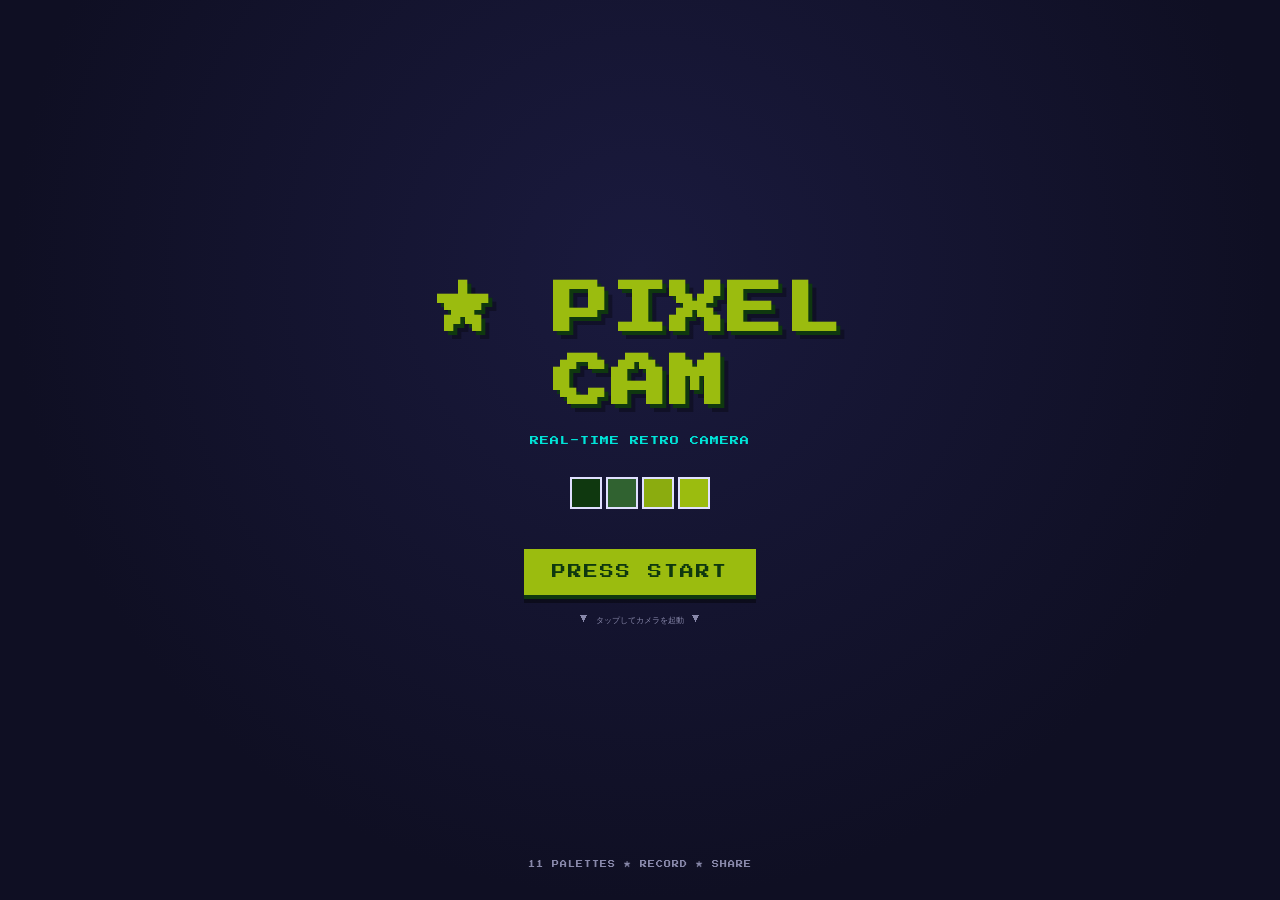
==== index.html @ 7d55e4a3 "Initial commit: PixelCam real-time pixel art camera PWA" ====
<!DOCTYPE html>
<html lang="ja">
<head>
  <meta charset="UTF-8">
  <meta name="viewport" content="width=device-width, initial-scale=1.0, maximum-scale=1.0, user-scalable=no, viewport-fit=cover">
  <meta name="theme-color" content="#0f0f23">
  <meta name="apple-mobile-web-app-capable" content="yes">
  <meta name="apple-mobile-web-app-status-bar-style" content="black-translucent">
  <meta name="apple-mobile-web-app-title" content="PixelCam">
  <meta name="mobile-web-app-capable" content="yes">
  <meta name="description" content="Real-time pixel art camera. 11 retro palettes. Share to TikTok, Instagram, Twitter.">
  <meta property="og:title" content="PixelCam - Real-time Pixel Art Camera">
  <meta property="og:description" content="Turn your camera into retro pixel art. 11 palettes, record & share.">
  <meta property="og:type" content="website">
  <link rel="manifest" href="./manifest.json">
  <link rel="apple-touch-icon" href="./assets/icons/icon-192.png">
  <link rel="preconnect" href="https://fonts.googleapis.com">
  <link rel="preconnect" href="https://fonts.gstatic.com" crossorigin>
  <link href="https://fonts.googleapis.com/css2?family=Press+Start+2P&display=swap" rel="stylesheet">
  <link rel="stylesheet" href="./css/style.css">
  <title>PixelCam ★ Real-time Pixel Art Camera</title>
</head>
<body>
  <!-- Start screen: requires user gesture for iOS camera access -->
  <div id="start-screen" class="screen">
    <div class="title-block">
      <h1 class="logo">★ PIXEL<br>CAM</h1>
      <p class="tagline">REAL-TIME RETRO CAMERA</p>
    </div>
    <div class="palette-preview">
      <div class="swatch" style="background:#0f380f"></div>
      <div class="swatch" style="background:#306230"></div>
      <div class="swatch" style="background:#8bac0f"></div>
      <div class="swatch" style="background:#9bbc0f"></div>
    </div>
    <button id="start-btn" class="start-button">PRESS START</button>
    <p class="hint">▼ タップしてカメラを起動 ▼</p>
    <div class="credits">11 PALETTES ★ RECORD ★ SHARE</div>
  </div>

  <!-- Main screen: camera + controls -->
  <div id="main-screen" class="screen hidden">
    <div class="status-bar">
      <span class="status-item">★ PIXEL CAM</span>
      <span class="status-item" id="aspect-label">9:16</span>
      <span class="status-item" id="rec-indicator">● REC</span>
      <span class="status-item" id="fx-indicator">---</span>
    </div>

    <div id="camera-view">
      <canvas id="display"></canvas>
      <video id="video" autoplay playsinline muted></video>
      <div id="flash"></div>
      <div id="crt-overlay"></div>
    </div>

    <div class="palette-bar">
      <button class="palette-arrow" id="dpad-left">◀</button>
      <div class="palette-name" id="palette-label">Game Boy</div>
      <button class="palette-arrow" id="dpad-right">▶</button>
    </div>

    <div class="controls">
      <div class="dpad">
        <button class="dpad-btn dpad-up-btn" id="dpad-up">▲</button>
        <div class="dpad-middle">
          <div class="size-label" id="size-label">96PX</div>
        </div>
        <button class="dpad-btn dpad-down-btn" id="dpad-down">▼</button>
      </div>

      <div class="menu-btns">
        <button class="menu-btn" id="btn-select">SELECT<br><span>ASPECT</span></button>
        <button class="menu-btn" id="btn-start">START<br><span>FLIP</span></button>
        <button class="menu-btn" id="btn-fx">FX<br><span>CRT</span></button>
      </div>

      <div class="action-btns">
        <button class="action-btn btn-b" id="btn-b">B<br><span>REC</span></button>
        <button class="action-btn btn-a" id="btn-a">A<br><span>PHOTO</span></button>
      </div>
    </div>
  </div>

  <!-- Preview screen after photo/video -->
  <div id="preview-screen" class="screen hidden">
    <div class="preview-header">
      <button class="icon-btn" id="preview-close">✕</button>
      <span class="preview-title">★ PREVIEW</span>
    </div>
    <div id="preview-media" class="preview-media"></div>
    <div class="preview-actions">
      <button class="big-btn" id="preview-share">SHARE / SAVE</button>
    </div>
  </div>

  <!-- Error screen -->
  <div id="error-screen" class="screen hidden">
    <div class="error-box">
      <h2>✕ ERROR</h2>
      <p id="error-msg"></p>
      <button class="start-button" onclick="location.reload()">RETRY</button>
    </div>
  </div>

  <script type="module" src="./js/app.js"></script>
</body>
</html>
---- css/style.css ----
/* PixelCam — Retro Game Console UI */

* {
  margin: 0;
  padding: 0;
  box-sizing: border-box;
  -webkit-tap-highlight-color: transparent;
  -webkit-touch-callout: none;
  user-select: none;
}

:root {
  --bg-dark: #0f0f23;
  --bg-panel: #1a1a2e;
  --bg-elev: #24243e;
  --gb-green: #9bbc0f;
  --gb-dark: #0f380f;
  --gb-mid: #306230;
  --accent-pink: #ff0088;
  --accent-cyan: #00e4d8;
  --accent-yellow: #fff1e8;
  --text: #e0e0ff;
  --text-dim: #8888aa;
  --border: #2a2a4a;
}

html, body {
  height: 100%;
  width: 100%;
  overflow: hidden;
  background: var(--bg-dark);
  color: var(--text);
  font-family: 'Press Start 2P', monospace;
  -webkit-font-smoothing: none;
  image-rendering: pixelated;
}

body {
  position: fixed;
  inset: 0;
  display: flex;
  flex-direction: column;
}

.screen {
  position: absolute;
  inset: 0;
  width: 100%;
  height: 100%;
  display: flex;
  flex-direction: column;
  background: var(--bg-dark);
  padding: env(safe-area-inset-top) env(safe-area-inset-right) env(safe-area-inset-bottom) env(safe-area-inset-left);
}

.hidden {
  display: none !important;
}

/* ============= START SCREEN ============= */

#start-screen {
  align-items: center;
  justify-content: center;
  background: radial-gradient(circle at 50% 30%, #1a1a3e 0%, #0f0f23 70%);
  text-align: center;
  padding: 24px;
}

.title-block {
  margin-bottom: 32px;
}

.logo {
  font-size: 42px;
  line-height: 1.3;
  color: var(--gb-green);
  text-shadow:
    4px 4px 0 var(--gb-dark),
    8px 8px 0 rgba(0,0,0,0.3);
  letter-spacing: 2px;
  margin-bottom: 16px;
  animation: pulse 2s ease-in-out infinite;
}

@keyframes pulse {
  0%, 100% { transform: scale(1); }
  50% { transform: scale(1.03); }
}

.tagline {
  font-size: 9px;
  color: var(--accent-cyan);
  letter-spacing: 1px;
}

.palette-preview {
  display: flex;
  gap: 4px;
  margin-bottom: 40px;
}

.swatch {
  width: 32px;
  height: 32px;
  border: 2px solid var(--text);
  image-rendering: pixelated;
}

.start-button {
  font-family: 'Press Start 2P', monospace;
  font-size: 14px;
  padding: 16px 28px;
  background: var(--gb-green);
  color: var(--gb-dark);
  border: none;
  border-radius: 0;
  box-shadow:
    0 4px 0 var(--gb-dark),
    0 8px 0 rgba(0,0,0,0.4);
  cursor: pointer;
  transition: transform 0.05s, box-shadow 0.05s;
  letter-spacing: 2px;
  animation: blink-hint 1.2s ease-in-out infinite;
}

.start-button:active {
  transform: translateY(4px);
  box-shadow: 0 0 0 var(--gb-dark);
}

@keyframes blink-hint {
  0%, 50%, 100% { opacity: 1; }
  25%, 75% { opacity: 0.7; }
}

.hint {
  margin-top: 20px;
  font-size: 8px;
  color: var(--text-dim);
  animation: blink-hint 1.5s ease-in-out infinite;
}

.credits {
  position: absolute;
  bottom: 32px;
  font-size: 7px;
  color: var(--text-dim);
  letter-spacing: 1px;
}

/* ============= MAIN SCREEN ============= */

#main-screen {
  padding: 0;
}

.status-bar {
  display: flex;
  justify-content: space-between;
  align-items: center;
  padding: 8px 12px;
  background: var(--bg-panel);
  border-bottom: 2px solid var(--gb-green);
  font-size: 8px;
  color: var(--gb-green);
  min-height: 32px;
  padding-top: calc(8px + env(safe-area-inset-top));
}

.status-item {
  letter-spacing: 1px;
}

#rec-indicator {
  color: var(--text-dim);
  transition: color 0.1s;
}

#rec-indicator.active {
  color: var(--accent-pink);
  animation: rec-blink 0.8s ease-in-out infinite;
}

@keyframes rec-blink {
  0%, 100% { opacity: 1; }
  50% { opacity: 0.3; }
}

#camera-view {
  flex: 1;
  position: relative;
  background: #000;
  overflow: hidden;
  display: flex;
  align-items: center;
  justify-content: center;
  min-height: 0;
}

#video {
  position: absolute;
  width: 1px;
  height: 1px;
  opacity: 0;
  pointer-events: none;
}

#display {
  max-width: 100%;
  max-height: 100%;
  image-rendering: pixelated;
  image-rendering: -moz-crisp-edges;
  image-rendering: crisp-edges;
  display: block;
}

#flash {
  position: absolute;
  inset: 0;
  background: white;
  opacity: 0;
  pointer-events: none;
  transition: opacity 0.05s;
}

#flash.active {
  opacity: 0.8;
  transition: opacity 0.2s;
}

#crt-overlay {
  position: absolute;
  inset: 0;
  pointer-events: none;
  opacity: 0;
  background-image:
    linear-gradient(rgba(0,0,0,0.25) 50%, transparent 50%),
    linear-gradient(90deg, rgba(255,0,0,0.03), rgba(0,255,0,0.02), rgba(0,0,255,0.03));
  background-size: 100% 3px, 3px 100%;
  transition: opacity 0.2s;
  mix-blend-mode: multiply;
}

#crt-overlay.active {
  opacity: 1;
}

/* Palette name bar */
.palette-bar {
  display: flex;
  align-items: center;
  justify-content: space-between;
  background: var(--bg-panel);
  border-top: 2px solid var(--border);
  border-bottom: 2px solid var(--border);
  padding: 6px 12px;
}

.palette-arrow {
  width: 36px;
  height: 28px;
  background: var(--bg-elev);
  border: 2px solid var(--gb-green);
  color: var(--gb-green);
  font-size: 14px;
  font-family: 'Press Start 2P', monospace;
  cursor: pointer;
  border-radius: 0;
}

.palette-arrow:active {
  background: var(--gb-green);
  color: var(--gb-dark);
}

.palette-name {
  font-size: 11px;
  color: var(--gb-green);
  letter-spacing: 2px;
  text-align: center;
  flex: 1;
  text-shadow: 2px 2px 0 var(--gb-dark);
}

/* Controls */
.controls {
  display: grid;
  grid-template-columns: auto 1fr auto;
  grid-template-areas: "dpad menu actions";
  gap: 12px;
  padding: 16px;
  padding-bottom: calc(16px + env(safe-area-inset-bottom));
  background: var(--bg-panel);
  align-items: center;
}

.dpad {
  grid-area: dpad;
  display: flex;
  flex-direction: column;
  align-items: center;
  gap: 0;
}

.dpad-btn {
  width: 48px;
  height: 34px;
  background: var(--bg-elev);
  border: 2px solid var(--text-dim);
  color: var(--text);
  font-size: 14px;
  font-family: 'Press Start 2P', monospace;
  cursor: pointer;
  border-radius: 0;
}

.dpad-btn:active {
  background: var(--gb-green);
  color: var(--gb-dark);
  border-color: var(--gb-green);
}

.dpad-middle {
  background: var(--bg-elev);
  border-left: 2px solid var(--text-dim);
  border-right: 2px solid var(--text-dim);
  width: 48px;
  height: 28px;
  display: flex;
  align-items: center;
  justify-content: center;
}

.size-label {
  font-size: 7px;
  color: var(--gb-green);
  letter-spacing: 1px;
}

.menu-btns {
  grid-area: menu;
  display: flex;
  flex-direction: column;
  gap: 6px;
  align-items: center;
}

.menu-btn {
  width: 100%;
  max-width: 90px;
  padding: 6px;
  background: var(--bg-elev);
  border: 2px solid var(--text-dim);
  color: var(--text);
  font-family: 'Press Start 2P', monospace;
  font-size: 7px;
  line-height: 1.5;
  cursor: pointer;
  border-radius: 0;
  letter-spacing: 1px;
}

.menu-btn span {
  font-size: 6px;
  color: var(--text-dim);
}

.menu-btn:active {
  background: var(--accent-cyan);
  color: var(--bg-dark);
  border-color: var(--accent-cyan);
}

.menu-btn:active span { color: var(--bg-dark); }

.action-btns {
  grid-area: actions;
  display: flex;
  gap: 12px;
  align-items: center;
  padding-top: 10px;
}

.action-btn {
  width: 58px;
  height: 58px;
  border-radius: 50%;
  border: 3px solid;
  color: white;
  font-family: 'Press Start 2P', monospace;
  font-size: 18px;
  cursor: pointer;
  display: flex;
  flex-direction: column;
  align-items: center;
  justify-content: center;
  padding: 0;
  box-shadow: 0 4px 0 rgba(0,0,0,0.5);
  transition: transform 0.05s, box-shadow 0.05s;
}

.action-btn span {
  font-size: 6px;
  margin-top: 2px;
  letter-spacing: 1px;
}

.action-btn:active {
  transform: translateY(4px);
  box-shadow: 0 0 0 rgba(0,0,0,0.5);
}

.btn-a {
  background: var(--accent-pink);
  border-color: #aa0055;
}

.btn-b {
  background: var(--accent-yellow);
  color: #660044;
  border-color: #aa8833;
}

/* ============= PREVIEW SCREEN ============= */

#preview-screen {
  background: rgba(0,0,0,0.95);
  z-index: 100;
  padding-top: env(safe-area-inset-top);
  padding-bottom: env(safe-area-inset-bottom);
}

.preview-header {
  display: flex;
  align-items: center;
  padding: 12px;
  background: var(--bg-panel);
  border-bottom: 2px solid var(--gb-green);
  gap: 12px;
}

.icon-btn {
  width: 36px;
  height: 36px;
  background: var(--bg-elev);
  border: 2px solid var(--gb-green);
  color: var(--gb-green);
  font-family: 'Press Start 2P', monospace;
  font-size: 14px;
  cursor: pointer;
  border-radius: 0;
}

.preview-title {
  font-size: 11px;
  color: var(--gb-green);
  letter-spacing: 2px;
  flex: 1;
}

.preview-media {
  flex: 1;
  display: flex;
  align-items: center;
  justify-content: center;
  padding: 16px;
  min-height: 0;
}

.preview-media img,
.preview-media video {
  max-width: 100%;
  max-height: 100%;
  image-rendering: pixelated;
  border: 2px solid var(--gb-green);
}

.preview-actions {
  padding: 16px;
  background: var(--bg-panel);
  border-top: 2px solid var(--border);
}

.big-btn {
  width: 100%;
  padding: 18px;
  background: var(--gb-green);
  border: none;
  color: var(--gb-dark);
  font-family: 'Press Start 2P', monospace;
  font-size: 12px;
  letter-spacing: 2px;
  cursor: pointer;
  border-radius: 0;
  box-shadow: 0 4px 0 var(--gb-dark);
}

.big-btn:active {
  transform: translateY(4px);
  box-shadow: 0 0 0 var(--gb-dark);
}

/* ============= ERROR SCREEN ============= */

#error-screen {
  align-items: center;
  justify-content: center;
  padding: 24px;
  z-index: 200;
}

.error-box {
  background: var(--bg-panel);
  border: 3px solid var(--accent-pink);
  padding: 24px;
  text-align: center;
  max-width: 320px;
}

.error-box h2 {
  font-size: 18px;
  color: var(--accent-pink);
  margin-bottom: 16px;
  letter-spacing: 2px;
}

.error-box p {
  font-size: 10px;
  line-height: 1.6;
  margin-bottom: 20px;
  color: var(--text);
}

/* ============= RESPONSIVE ============= */

@media (min-width: 600px) {
  .logo { font-size: 56px; }
  .action-btn { width: 70px; height: 70px; font-size: 22px; }
  .dpad-btn { width: 54px; height: 38px; }
  .dpad-middle { width: 54px; height: 32px; }
}

@media (max-height: 600px) {
  .logo { font-size: 32px; }
  .title-block { margin-bottom: 16px; }
  .palette-preview { margin-bottom: 20px; }
  .credits { bottom: 12px; }
  .controls { padding: 8px; gap: 8px; }
  .action-btn { width: 50px; height: 50px; font-size: 16px; }
}
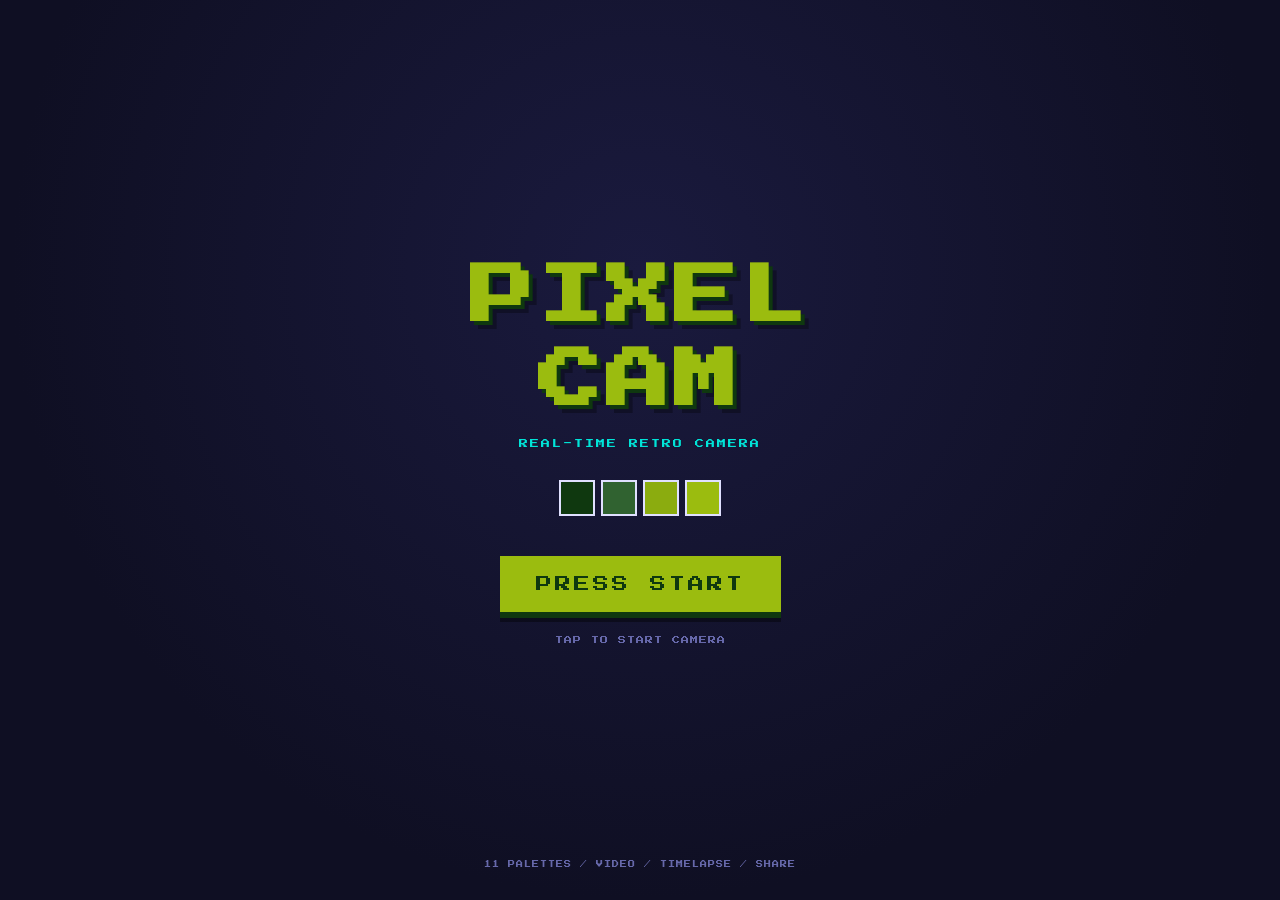
==== commit d1d2626b: "UI overhaul: bigger buttons, flip icon, timelapse, improved save - Redesigned control layout with la" ====
--- a/index.html
+++ b/index.html
@@ -18,13 +18,13 @@
   <link rel="preconnect" href="https://fonts.gstatic.com" crossorigin>
   <link href="https://fonts.googleapis.com/css2?family=Press+Start+2P&display=swap" rel="stylesheet">
   <link rel="stylesheet" href="./css/style.css">
-  <title>PixelCam ★ Real-time Pixel Art Camera</title>
+  <title>PixelCam</title>
 </head>
 <body>
-  <!-- Start screen: requires user gesture for iOS camera access -->
+  <!-- Start screen -->
   <div id="start-screen" class="screen">
     <div class="title-block">
-      <h1 class="logo">★ PIXEL<br>CAM</h1>
+      <h1 class="logo">PIXEL<br>CAM</h1>
       <p class="tagline">REAL-TIME RETRO CAMERA</p>
     </div>
     <div class="palette-preview">
@@ -34,70 +34,119 @@
       <div class="swatch" style="background:#9bbc0f"></div>
     </div>
     <button id="start-btn" class="start-button">PRESS START</button>
-    <p class="hint">▼ タップしてカメラを起動 ▼</p>
-    <div class="credits">11 PALETTES ★ RECORD ★ SHARE</div>
+    <p class="hint">TAP TO START CAMERA</p>
+    <div class="credits">11 PALETTES / VIDEO / TIMELAPSE / SHARE</div>
   </div>
 
-  <!-- Main screen: camera + controls -->
+  <!-- Main camera screen -->
   <div id="main-screen" class="screen hidden">
-    <div class="status-bar">
-      <span class="status-item">★ PIXEL CAM</span>
-      <span class="status-item" id="aspect-label">9:16</span>
-      <span class="status-item" id="rec-indicator">● REC</span>
-      <span class="status-item" id="fx-indicator">---</span>
-    </div>
-
+    <!-- Camera view area -->
     <div id="camera-view">
       <canvas id="display"></canvas>
       <video id="video" autoplay playsinline muted></video>
       <div id="flash"></div>
       <div id="crt-overlay"></div>
+
+      <!-- Floating top bar -->
+      <div class="floating-top">
+        <span class="top-badge" id="aspect-label">9:16</span>
+        <span class="top-badge" id="rec-indicator">REC</span>
+        <span class="top-badge" id="timer-display"></span>
+      </div>
+
+      <!-- Floating camera flip button -->
+      <button class="floating-btn flip-btn" id="btn-flip" aria-label="Flip camera">
+        <svg viewBox="0 0 24 24" width="28" height="28" fill="none" stroke="currentColor" stroke-width="2.5" stroke-linecap="round" stroke-linejoin="round">
+          <path d="M16 3h5v5"/>
+          <path d="M8 21H3v-5"/>
+          <path d="M21 3l-7 7"/>
+          <path d="M3 21l7-7"/>
+        </svg>
+      </button>
     </div>
 
+    <!-- Palette bar -->
     <div class="palette-bar">
-      <button class="palette-arrow" id="dpad-left">◀</button>
-      <div class="palette-name" id="palette-label">Game Boy</div>
-      <button class="palette-arrow" id="dpad-right">▶</button>
+      <button class="pal-arrow" id="pal-left" aria-label="Previous palette">
+        <svg viewBox="0 0 24 24" width="20" height="20" fill="currentColor"><path d="M15 19l-7-7 7-7"/></svg>
+      </button>
+      <div class="pal-name" id="palette-label">Game Boy</div>
+      <button class="pal-arrow" id="pal-right" aria-label="Next palette">
+        <svg viewBox="0 0 24 24" width="20" height="20" fill="currentColor"><path d="M9 5l7 7-7 7"/></svg>
+      </button>
     </div>
 
-    <div class="controls">
-      <div class="dpad">
-        <button class="dpad-btn dpad-up-btn" id="dpad-up">▲</button>
-        <div class="dpad-middle">
-          <div class="size-label" id="size-label">96PX</div>
-        </div>
-        <button class="dpad-btn dpad-down-btn" id="dpad-down">▼</button>
+    <!-- Control bar -->
+    <div class="control-bar">
+      <!-- Top row: settings -->
+      <div class="settings-row">
+        <button class="setting-btn" id="btn-res">
+          <span class="setting-icon">
+            <svg viewBox="0 0 24 24" width="22" height="22" fill="none" stroke="currentColor" stroke-width="2"><rect x="3" y="3" width="18" height="18" rx="2"/><line x1="9" y1="3" x2="9" y2="21"/><line x1="15" y1="3" x2="15" y2="21"/><line x1="3" y1="9" x2="21" y2="9"/><line x1="3" y1="15" x2="21" y2="15"/></svg>
+          </span>
+          <span class="setting-label" id="size-label">96PX</span>
+        </button>
+        <button class="setting-btn" id="btn-aspect">
+          <span class="setting-icon">
+            <svg viewBox="0 0 24 24" width="22" height="22" fill="none" stroke="currentColor" stroke-width="2"><rect x="2" y="4" width="20" height="16" rx="2"/><rect x="6" y="7" width="5" height="10" rx="1" fill="currentColor" opacity="0.3"/></svg>
+          </span>
+          <span class="setting-label" id="aspect-btn-label">9:16</span>
+        </button>
+        <button class="setting-btn" id="btn-fx">
+          <span class="setting-icon">
+            <svg viewBox="0 0 24 24" width="22" height="22" fill="none" stroke="currentColor" stroke-width="2"><path d="M12 2v4M12 18v4M4.93 4.93l2.83 2.83M16.24 16.24l2.83 2.83M2 12h4M18 12h4M4.93 19.07l2.83-2.83M16.24 7.76l2.83-2.83"/></svg>
+          </span>
+          <span class="setting-label" id="fx-label">CRT</span>
+        </button>
+        <button class="setting-btn" id="btn-dither">
+          <span class="setting-icon">
+            <svg viewBox="0 0 24 24" width="22" height="22" fill="currentColor"><circle cx="6" cy="6" r="2"/><circle cx="14" cy="6" r="1.5" opacity="0.5"/><circle cx="10" cy="10" r="1.5" opacity="0.5"/><circle cx="18" cy="10" r="2"/><circle cx="6" cy="14" r="1.5" opacity="0.5"/><circle cx="14" cy="14" r="2"/><circle cx="10" cy="18" r="2"/><circle cx="18" cy="18" r="1.5" opacity="0.5"/></svg>
+          </span>
+          <span class="setting-label" id="dither-label">DITHR</span>
+        </button>
       </div>
 
-      <div class="menu-btns">
-        <button class="menu-btn" id="btn-select">SELECT<br><span>ASPECT</span></button>
-        <button class="menu-btn" id="btn-start">START<br><span>FLIP</span></button>
-        <button class="menu-btn" id="btn-fx">FX<br><span>CRT</span></button>
-      </div>
-
-      <div class="action-btns">
-        <button class="action-btn btn-b" id="btn-b">B<br><span>REC</span></button>
-        <button class="action-btn btn-a" id="btn-a">A<br><span>PHOTO</span></button>
+      <!-- Bottom row: mode + capture -->
+      <div class="capture-row">
+        <div class="mode-selector">
+          <button class="mode-btn active" id="mode-photo" data-mode="photo">PHOTO</button>
+          <button class="mode-btn" id="mode-video" data-mode="video">VIDEO</button>
+          <button class="mode-btn" id="mode-tl" data-mode="timelapse">T-LAPSE</button>
+        </div>
+        <button class="capture-btn" id="btn-capture" aria-label="Capture">
+          <div class="capture-ring">
+            <div class="capture-inner" id="capture-inner"></div>
+          </div>
+        </button>
       </div>
     </div>
   </div>
 
-  <!-- Preview screen after photo/video -->
+  <!-- Preview screen -->
   <div id="preview-screen" class="screen hidden">
     <div class="preview-header">
-      <button class="icon-btn" id="preview-close">✕</button>
-      <span class="preview-title">★ PREVIEW</span>
+      <button class="preview-back" id="preview-close">
+        <svg viewBox="0 0 24 24" width="24" height="24" fill="none" stroke="currentColor" stroke-width="2.5"><path d="M19 12H5M12 19l-7-7 7-7"/></svg>
+      </button>
+      <span class="preview-title">PREVIEW</span>
     </div>
     <div id="preview-media" class="preview-media"></div>
     <div class="preview-actions">
-      <button class="big-btn" id="preview-share">SHARE / SAVE</button>
+      <button class="save-btn" id="preview-save">
+        <svg viewBox="0 0 24 24" width="22" height="22" fill="none" stroke="currentColor" stroke-width="2.5"><path d="M21 15v4a2 2 0 01-2 2H5a2 2 0 01-2-2v-4"/><polyline points="7 10 12 15 17 10"/><line x1="12" y1="15" x2="12" y2="3"/></svg>
+        SAVE
+      </button>
+      <button class="share-btn" id="preview-share">
+        <svg viewBox="0 0 24 24" width="22" height="22" fill="none" stroke="currentColor" stroke-width="2.5"><circle cx="18" cy="5" r="3"/><circle cx="6" cy="12" r="3"/><circle cx="18" cy="19" r="3"/><line x1="8.59" y1="13.51" x2="15.42" y2="17.49"/><line x1="15.41" y1="6.51" x2="8.59" y2="10.49"/></svg>
+        SHARE
+      </button>
     </div>
   </div>
 
   <!-- Error screen -->
   <div id="error-screen" class="screen hidden">
     <div class="error-box">
-      <h2>✕ ERROR</h2>
+      <h2>ERROR</h2>
       <p id="error-msg"></p>
       <button class="start-button" onclick="location.reload()">RETRY</button>
     </div>
--- a/css/style.css
+++ b/css/style.css
@@ -1,4 +1,4 @@
-/* PixelCam — Retro Game Console UI */
+/* PixelCam — Redesigned for mobile usability */
 
 * {
   margin: 0;
@@ -17,10 +17,10 @@
   --gb-dark: #0f380f;
   --gb-mid: #306230;
   --accent-pink: #ff0088;
+  --accent-red: #ff3344;
   --accent-cyan: #00e4d8;
-  --accent-yellow: #fff1e8;
   --text: #e0e0ff;
-  --text-dim: #8888aa;
+  --text-dim: #6668aa;
   --border: #2a2a4a;
 }
 
@@ -50,12 +50,9 @@
   display: flex;
   flex-direction: column;
   background: var(--bg-dark);
-  padding: env(safe-area-inset-top) env(safe-area-inset-right) env(safe-area-inset-bottom) env(safe-area-inset-left);
-}
-
-.hidden {
-  display: none !important;
-}
+}
+
+.hidden { display: none !important; }
 
 /* ============= START SCREEN ============= */
 
@@ -67,18 +64,14 @@
   padding: 24px;
 }
 
-.title-block {
-  margin-bottom: 32px;
-}
+.title-block { margin-bottom: 32px; }
 
 .logo {
-  font-size: 42px;
+  font-size: 48px;
   line-height: 1.3;
   color: var(--gb-green);
-  text-shadow:
-    4px 4px 0 var(--gb-dark),
-    8px 8px 0 rgba(0,0,0,0.3);
-  letter-spacing: 2px;
+  text-shadow: 4px 4px 0 var(--gb-dark), 8px 8px 0 rgba(0,0,0,0.3);
+  letter-spacing: 4px;
   margin-bottom: 16px;
   animation: pulse 2s ease-in-out infinite;
 }
@@ -91,41 +84,37 @@
 .tagline {
   font-size: 9px;
   color: var(--accent-cyan);
-  letter-spacing: 1px;
+  letter-spacing: 2px;
 }
 
 .palette-preview {
   display: flex;
-  gap: 4px;
+  gap: 6px;
   margin-bottom: 40px;
 }
 
 .swatch {
-  width: 32px;
-  height: 32px;
+  width: 36px;
+  height: 36px;
   border: 2px solid var(--text);
-  image-rendering: pixelated;
 }
 
 .start-button {
   font-family: 'Press Start 2P', monospace;
-  font-size: 14px;
-  padding: 16px 28px;
+  font-size: 16px;
+  padding: 20px 36px;
   background: var(--gb-green);
   color: var(--gb-dark);
   border: none;
-  border-radius: 0;
-  box-shadow:
-    0 4px 0 var(--gb-dark),
-    0 8px 0 rgba(0,0,0,0.4);
+  box-shadow: 0 6px 0 var(--gb-dark), 0 10px 0 rgba(0,0,0,0.4);
   cursor: pointer;
   transition: transform 0.05s, box-shadow 0.05s;
-  letter-spacing: 2px;
+  letter-spacing: 3px;
   animation: blink-hint 1.2s ease-in-out infinite;
 }
 
 .start-button:active {
-  transform: translateY(4px);
+  transform: translateY(6px);
   box-shadow: 0 0 0 var(--gb-dark);
 }
 
@@ -135,10 +124,10 @@
 }
 
 .hint {
-  margin-top: 20px;
+  margin-top: 24px;
   font-size: 8px;
   color: var(--text-dim);
-  animation: blink-hint 1.5s ease-in-out infinite;
+  letter-spacing: 1px;
 }
 
 .credits {
@@ -151,42 +140,9 @@
 
 /* ============= MAIN SCREEN ============= */
 
-#main-screen {
-  padding: 0;
-}
-
-.status-bar {
-  display: flex;
-  justify-content: space-between;
-  align-items: center;
-  padding: 8px 12px;
-  background: var(--bg-panel);
-  border-bottom: 2px solid var(--gb-green);
-  font-size: 8px;
-  color: var(--gb-green);
-  min-height: 32px;
-  padding-top: calc(8px + env(safe-area-inset-top));
-}
-
-.status-item {
-  letter-spacing: 1px;
-}
-
-#rec-indicator {
-  color: var(--text-dim);
-  transition: color 0.1s;
-}
-
-#rec-indicator.active {
-  color: var(--accent-pink);
-  animation: rec-blink 0.8s ease-in-out infinite;
-}
-
-@keyframes rec-blink {
-  0%, 100% { opacity: 1; }
-  50% { opacity: 0.3; }
-}
-
+#main-screen { padding: 0; }
+
+/* Camera view */
 #camera-view {
   flex: 1;
   position: relative;
@@ -223,7 +179,6 @@
   pointer-events: none;
   transition: opacity 0.05s;
 }
-
 #flash.active {
   opacity: 0.8;
   transition: opacity 0.2s;
@@ -241,221 +196,314 @@
   transition: opacity 0.2s;
   mix-blend-mode: multiply;
 }
-
-#crt-overlay.active {
-  opacity: 1;
-}
-
-/* Palette name bar */
+#crt-overlay.active { opacity: 1; }
+
+/* Floating top bar */
+.floating-top {
+  position: absolute;
+  top: 0;
+  left: 0;
+  right: 0;
+  display: flex;
+  gap: 8px;
+  padding: 8px 12px;
+  padding-top: calc(8px + env(safe-area-inset-top));
+  pointer-events: none;
+  z-index: 10;
+}
+
+.top-badge {
+  background: rgba(0,0,0,0.6);
+  color: var(--gb-green);
+  font-size: 8px;
+  padding: 4px 8px;
+  letter-spacing: 1px;
+  border: 1px solid rgba(155,188,15,0.3);
+}
+
+#rec-indicator {
+  display: none;
+  color: var(--accent-red);
+  border-color: rgba(255,51,68,0.4);
+  animation: rec-blink 0.8s ease-in-out infinite;
+}
+#rec-indicator.active { display: inline-block; }
+
+#timer-display {
+  display: none;
+  color: #fff;
+  border-color: rgba(255,255,255,0.3);
+}
+#timer-display.active { display: inline-block; }
+
+@keyframes rec-blink {
+  0%, 100% { opacity: 1; }
+  50% { opacity: 0.3; }
+}
+
+/* Floating flip camera button */
+.floating-btn {
+  position: absolute;
+  width: 52px;
+  height: 52px;
+  border-radius: 50%;
+  border: 2px solid rgba(255,255,255,0.3);
+  background: rgba(0,0,0,0.5);
+  color: #fff;
+  cursor: pointer;
+  display: flex;
+  align-items: center;
+  justify-content: center;
+  z-index: 10;
+  backdrop-filter: blur(4px);
+  -webkit-backdrop-filter: blur(4px);
+  transition: transform 0.15s, background 0.15s;
+}
+.floating-btn:active {
+  transform: scale(0.9);
+  background: rgba(255,255,255,0.2);
+}
+
+.flip-btn {
+  top: calc(12px + env(safe-area-inset-top));
+  right: 12px;
+}
+
+/* ============= PALETTE BAR ============= */
+
 .palette-bar {
   display: flex;
   align-items: center;
-  justify-content: space-between;
   background: var(--bg-panel);
   border-top: 2px solid var(--border);
-  border-bottom: 2px solid var(--border);
-  padding: 6px 12px;
-}
-
-.palette-arrow {
-  width: 36px;
-  height: 28px;
-  background: var(--bg-elev);
+  padding: 2px 8px;
+  min-height: 44px;
+}
+
+.pal-arrow {
+  width: 44px;
+  height: 40px;
+  background: transparent;
   border: 2px solid var(--gb-green);
   color: var(--gb-green);
-  font-size: 14px;
-  font-family: 'Press Start 2P', monospace;
-  cursor: pointer;
-  border-radius: 0;
-}
-
-.palette-arrow:active {
+  cursor: pointer;
+  display: flex;
+  align-items: center;
+  justify-content: center;
+  flex-shrink: 0;
+}
+.pal-arrow:active {
   background: var(--gb-green);
   color: var(--gb-dark);
 }
 
-.palette-name {
+.pal-name {
   font-size: 11px;
   color: var(--gb-green);
   letter-spacing: 2px;
   text-align: center;
   flex: 1;
   text-shadow: 2px 2px 0 var(--gb-dark);
-}
-
-/* Controls */
-.controls {
-  display: grid;
-  grid-template-columns: auto 1fr auto;
-  grid-template-areas: "dpad menu actions";
-  gap: 12px;
-  padding: 16px;
-  padding-bottom: calc(16px + env(safe-area-inset-bottom));
+  white-space: nowrap;
+  overflow: hidden;
+}
+
+/* ============= CONTROL BAR ============= */
+
+.control-bar {
   background: var(--bg-panel);
-  align-items: center;
-}
-
-.dpad {
-  grid-area: dpad;
+  border-top: 2px solid var(--border);
+  padding: 8px 12px;
+  padding-bottom: calc(12px + env(safe-area-inset-bottom));
   display: flex;
   flex-direction: column;
-  align-items: center;
+  gap: 10px;
+}
+
+/* Settings row */
+.settings-row {
+  display: flex;
+  gap: 6px;
+  justify-content: center;
+}
+
+.setting-btn {
+  flex: 1;
+  max-width: 80px;
+  display: flex;
+  flex-direction: column;
+  align-items: center;
+  gap: 3px;
+  padding: 6px 4px;
+  background: var(--bg-elev);
+  border: 2px solid var(--border);
+  color: var(--text-dim);
+  cursor: pointer;
+  transition: color 0.1s, border-color 0.1s;
+}
+.setting-btn:active,
+.setting-btn.active {
+  color: var(--gb-green);
+  border-color: var(--gb-green);
+}
+
+.setting-icon {
+  display: flex;
+  align-items: center;
+  justify-content: center;
+  width: 28px;
+  height: 28px;
+}
+
+.setting-label {
+  font-family: 'Press Start 2P', monospace;
+  font-size: 6px;
+  letter-spacing: 0.5px;
+  white-space: nowrap;
+}
+
+/* Capture row */
+.capture-row {
+  display: flex;
+  align-items: center;
+  justify-content: center;
+  gap: 16px;
+}
+
+/* Mode selector */
+.mode-selector {
+  display: flex;
   gap: 0;
-}
-
-.dpad-btn {
-  width: 48px;
-  height: 34px;
+  border: 2px solid var(--border);
+  overflow: hidden;
+}
+
+.mode-btn {
+  padding: 10px 10px;
   background: var(--bg-elev);
-  border: 2px solid var(--text-dim);
-  color: var(--text);
-  font-size: 14px;
+  border: none;
+  border-right: 1px solid var(--border);
+  color: var(--text-dim);
   font-family: 'Press Start 2P', monospace;
-  cursor: pointer;
-  border-radius: 0;
-}
-
-.dpad-btn:active {
+  font-size: 7px;
+  cursor: pointer;
+  letter-spacing: 0.5px;
+  white-space: nowrap;
+  transition: background 0.1s, color 0.1s;
+}
+.mode-btn:last-child { border-right: none; }
+.mode-btn.active {
   background: var(--gb-green);
   color: var(--gb-dark);
-  border-color: var(--gb-green);
-}
-
-.dpad-middle {
-  background: var(--bg-elev);
-  border-left: 2px solid var(--text-dim);
-  border-right: 2px solid var(--text-dim);
-  width: 48px;
+}
+.mode-btn:active {
+  background: var(--gb-mid);
+  color: #fff;
+}
+
+/* Capture button */
+.capture-btn {
+  width: 72px;
+  height: 72px;
+  border-radius: 50%;
+  border: none;
+  background: transparent;
+  cursor: pointer;
+  padding: 0;
+  flex-shrink: 0;
+  transition: transform 0.08s;
+}
+.capture-btn:active {
+  transform: scale(0.92);
+}
+
+.capture-ring {
+  width: 100%;
+  height: 100%;
+  border-radius: 50%;
+  border: 4px solid #fff;
+  display: flex;
+  align-items: center;
+  justify-content: center;
+  padding: 4px;
+}
+
+.capture-inner {
+  width: 100%;
+  height: 100%;
+  border-radius: 50%;
+  background: #fff;
+  transition: background 0.15s, border-radius 0.15s;
+}
+
+/* Video mode: red inner */
+.capture-btn.mode-video .capture-inner {
+  background: var(--accent-red);
+}
+/* Recording state: square inner */
+.capture-btn.recording .capture-inner {
+  border-radius: 6px;
+  width: 28px;
   height: 28px;
-  display: flex;
-  align-items: center;
-  justify-content: center;
-}
-
-.size-label {
-  font-size: 7px;
-  color: var(--gb-green);
-  letter-spacing: 1px;
-}
-
-.menu-btns {
-  grid-area: menu;
-  display: flex;
-  flex-direction: column;
-  gap: 6px;
-  align-items: center;
-}
-
-.menu-btn {
-  width: 100%;
-  max-width: 90px;
-  padding: 6px;
-  background: var(--bg-elev);
-  border: 2px solid var(--text-dim);
-  color: var(--text);
-  font-family: 'Press Start 2P', monospace;
-  font-size: 7px;
-  line-height: 1.5;
-  cursor: pointer;
-  border-radius: 0;
-  letter-spacing: 1px;
-}
-
-.menu-btn span {
-  font-size: 6px;
-  color: var(--text-dim);
-}
-
-.menu-btn:active {
+  background: var(--accent-red);
+}
+.capture-btn.recording .capture-ring {
+  border-color: var(--accent-red);
+  padding: 0;
+  display: flex;
+  align-items: center;
+  justify-content: center;
+}
+
+/* Timelapse mode: cyan inner */
+.capture-btn.mode-timelapse .capture-inner {
   background: var(--accent-cyan);
-  color: var(--bg-dark);
+}
+.capture-btn.mode-timelapse.recording .capture-inner {
+  border-radius: 6px;
+  width: 28px;
+  height: 28px;
+  background: var(--accent-cyan);
+}
+.capture-btn.mode-timelapse.recording .capture-ring {
   border-color: var(--accent-cyan);
 }
 
-.menu-btn:active span { color: var(--bg-dark); }
-
-.action-btns {
-  grid-area: actions;
-  display: flex;
-  gap: 12px;
-  align-items: center;
-  padding-top: 10px;
-}
-
-.action-btn {
-  width: 58px;
-  height: 58px;
-  border-radius: 50%;
-  border: 3px solid;
-  color: white;
-  font-family: 'Press Start 2P', monospace;
-  font-size: 18px;
-  cursor: pointer;
-  display: flex;
-  flex-direction: column;
-  align-items: center;
-  justify-content: center;
-  padding: 0;
-  box-shadow: 0 4px 0 rgba(0,0,0,0.5);
-  transition: transform 0.05s, box-shadow 0.05s;
-}
-
-.action-btn span {
-  font-size: 6px;
-  margin-top: 2px;
-  letter-spacing: 1px;
-}
-
-.action-btn:active {
-  transform: translateY(4px);
-  box-shadow: 0 0 0 rgba(0,0,0,0.5);
-}
-
-.btn-a {
-  background: var(--accent-pink);
-  border-color: #aa0055;
-}
-
-.btn-b {
-  background: var(--accent-yellow);
-  color: #660044;
-  border-color: #aa8833;
-}
-
 /* ============= PREVIEW SCREEN ============= */
 
 #preview-screen {
-  background: rgba(0,0,0,0.95);
+  background: var(--bg-dark);
   z-index: 100;
-  padding-top: env(safe-area-inset-top);
-  padding-bottom: env(safe-area-inset-bottom);
 }
 
 .preview-header {
   display: flex;
   align-items: center;
-  padding: 12px;
+  padding: 12px 16px;
+  padding-top: calc(12px + env(safe-area-inset-top));
   background: var(--bg-panel);
   border-bottom: 2px solid var(--gb-green);
   gap: 12px;
-}
-
-.icon-btn {
-  width: 36px;
-  height: 36px;
-  background: var(--bg-elev);
+  min-height: 56px;
+}
+
+.preview-back {
+  width: 44px;
+  height: 44px;
+  background: transparent;
   border: 2px solid var(--gb-green);
   color: var(--gb-green);
-  font-family: 'Press Start 2P', monospace;
-  font-size: 14px;
-  cursor: pointer;
-  border-radius: 0;
-}
+  cursor: pointer;
+  display: flex;
+  align-items: center;
+  justify-content: center;
+}
+.preview-back:active { background: var(--gb-green); color: var(--gb-dark); }
 
 .preview-title {
-  font-size: 11px;
+  font-size: 12px;
   color: var(--gb-green);
-  letter-spacing: 2px;
+  letter-spacing: 3px;
   flex: 1;
 }
 
@@ -477,28 +525,42 @@
 }
 
 .preview-actions {
+  display: flex;
+  gap: 12px;
   padding: 16px;
+  padding-bottom: calc(16px + env(safe-area-inset-bottom));
   background: var(--bg-panel);
   border-top: 2px solid var(--border);
 }
 
-.big-btn {
-  width: 100%;
-  padding: 18px;
+.save-btn, .share-btn {
+  flex: 1;
+  display: flex;
+  align-items: center;
+  justify-content: center;
+  gap: 10px;
+  padding: 18px 12px;
+  border: none;
+  font-family: 'Press Start 2P', monospace;
+  font-size: 11px;
+  letter-spacing: 2px;
+  cursor: pointer;
+  box-shadow: 0 4px 0 rgba(0,0,0,0.5);
+  transition: transform 0.05s, box-shadow 0.05s;
+}
+.save-btn:active, .share-btn:active {
+  transform: translateY(4px);
+  box-shadow: none;
+}
+
+.save-btn {
   background: var(--gb-green);
-  border: none;
   color: var(--gb-dark);
-  font-family: 'Press Start 2P', monospace;
-  font-size: 12px;
-  letter-spacing: 2px;
-  cursor: pointer;
-  border-radius: 0;
-  box-shadow: 0 4px 0 var(--gb-dark);
-}
-
-.big-btn:active {
-  transform: translateY(4px);
-  box-shadow: 0 0 0 var(--gb-dark);
+}
+
+.share-btn {
+  background: var(--accent-cyan);
+  color: var(--bg-dark);
 }
 
 /* ============= ERROR SCREEN ============= */
@@ -513,39 +575,41 @@
 .error-box {
   background: var(--bg-panel);
   border: 3px solid var(--accent-pink);
-  padding: 24px;
+  padding: 28px;
   text-align: center;
-  max-width: 320px;
-}
-
+  max-width: 340px;
+}
 .error-box h2 {
-  font-size: 18px;
+  font-size: 20px;
   color: var(--accent-pink);
   margin-bottom: 16px;
-  letter-spacing: 2px;
-}
-
+  letter-spacing: 3px;
+}
 .error-box p {
   font-size: 10px;
-  line-height: 1.6;
-  margin-bottom: 20px;
+  line-height: 1.8;
+  margin-bottom: 24px;
   color: var(--text);
 }
 
 /* ============= RESPONSIVE ============= */
 
 @media (min-width: 600px) {
-  .logo { font-size: 56px; }
-  .action-btn { width: 70px; height: 70px; font-size: 22px; }
-  .dpad-btn { width: 54px; height: 38px; }
-  .dpad-middle { width: 54px; height: 32px; }
-}
-
-@media (max-height: 600px) {
-  .logo { font-size: 32px; }
+  .logo { font-size: 64px; }
+  .capture-btn { width: 84px; height: 84px; }
+  .setting-btn { max-width: 100px; }
+  .mode-btn { padding: 12px 14px; font-size: 8px; }
+}
+
+@media (max-height: 580px) {
+  .logo { font-size: 36px; }
   .title-block { margin-bottom: 16px; }
   .palette-preview { margin-bottom: 20px; }
-  .credits { bottom: 12px; }
-  .controls { padding: 8px; gap: 8px; }
-  .action-btn { width: 50px; height: 50px; font-size: 16px; }
-}
+  .control-bar { padding: 6px 8px; gap: 6px; }
+  .capture-btn { width: 60px; height: 60px; }
+  .palette-bar { min-height: 36px; padding: 0 6px; }
+  .pal-arrow { width: 36px; height: 32px; }
+  .settings-row { gap: 4px; }
+  .setting-btn { padding: 4px 2px; }
+  .mode-btn { padding: 8px 8px; }
+}
